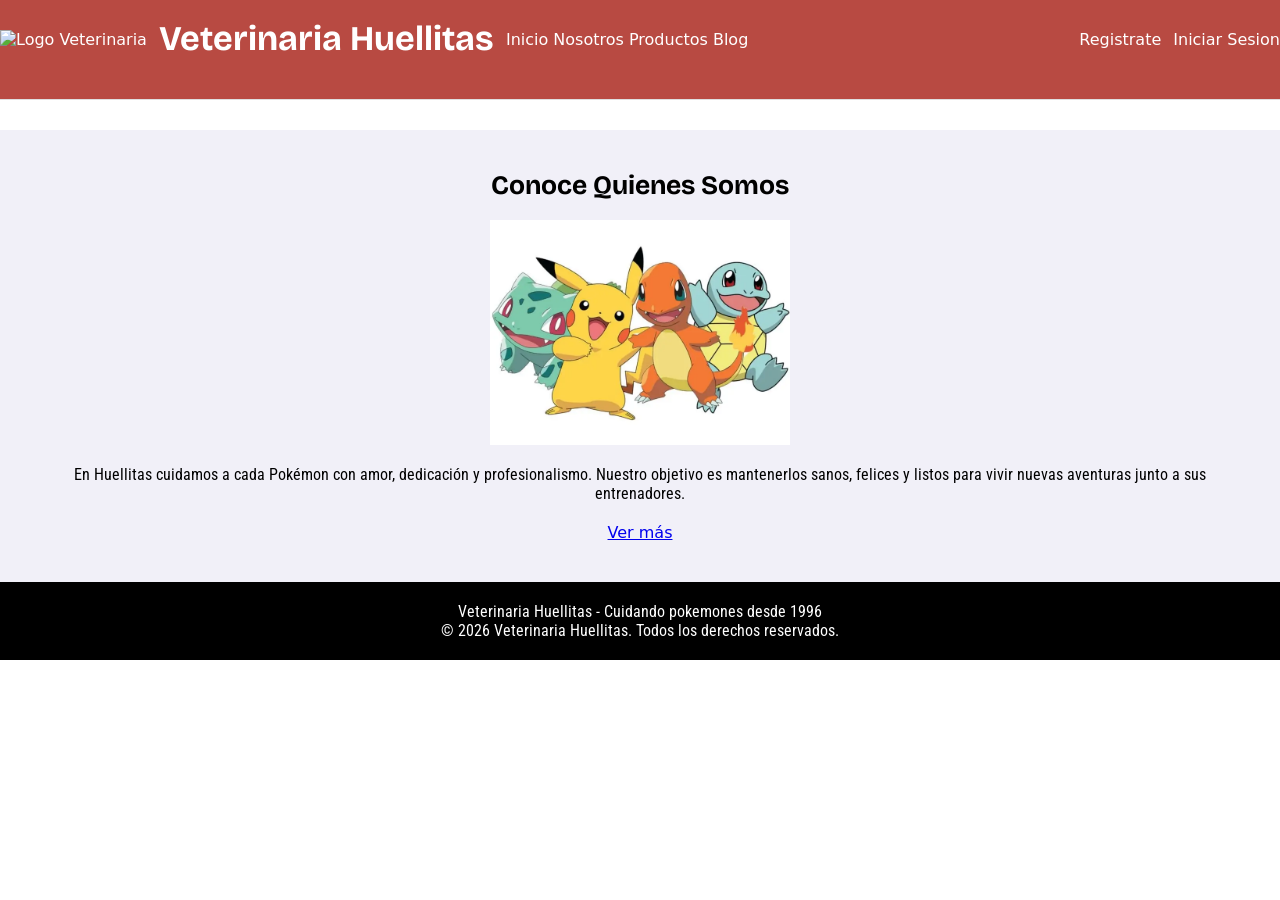
==== index.html @ f923ab17 "Merge pull request #19 from Rayen-Beltran/Rayen carpeta foto" ====
<!DOCTYPE html>
<html lang="es">
<head>
    <meta charset="UTF-8">
    <meta name="viewport" content="width=device-width, initial-scale=1.0">
    <title>Veterinaria Huellitas</title>
    <link rel="stylesheet" href="estilos/style.css">
</head>
<body>
    <header id="header">

    </header>
    <div class="seccion-index">
        <article id="Nosotros">
            <h2>
                Conoce Quienes Somos
            </h2>
            <img src="/imagenes/pokemones.webp" alt="pokemones" class="imgPoke">
            <p>
                En Huellitas cuidamos a cada Pokémon con amor, dedicación y profesionalismo.
                Nuestro objetivo es mantenerlos sanos, felices y listos para vivir nuevas aventuras junto a sus entrenadores.
            </p>
            <a href="paginas/nosotros.html" class="btn">Ver más</a>
        </article>
    </div>

    <footer id="footer">

    </footer>
</body>
<script src="scripts/injector.js"></script>
</html>
---- estilos/style.css ----
@import url('https://fonts.googleapis.com/css2?family=Roboto+Condensed:ital,wght@0,100..900;1,100..900&family=Smooch+Sans:wght@100..900&display=swap');
@import url('https://fonts.googleapis.com/css2?family=Bricolage+Grotesque:opsz,wght@12..96,200..800&family=Roboto+Condensed:ital,wght@0,100..900;1,100..900&family=Smooch+Sans:wght@100..900&display=swap');

* {
  margin: 0;
  padding: 0;
  box-sizing: border-box;
}

body{
    margin: 0;
    padding: 0;
    font-family: system-ui, -apple-system, BlinkMacSystemFont, 'Segoe UI', Roboto, Oxygen, Ubuntu, Cantarell, 'Open Sans', 'Helvetica Neue', sans-serif;
}


.no-select {
    -webkit-user-select: none;
    -moz-user-select: none;
    -ms-user-select: none;
    user-select: none;
}


h1{
    margin: 0;
    padding: 0;
    font-family: "Bricolage Grotesque", sans-serif;
    font-size: clamp(1.5rem, 1.221rem + 1.176vw, 2.25rem);
    line-height: clamp(1.75rem, 1.471rem + 1.176vw, 2.5rem);
}

h2{
    margin: 0;
    padding: 0;
    font-family: "Bricolage Grotesque", sans-serif;
    font-size: clamp(1rem, 0.721rem + 1.176vw, 1.75rem);
    line-height: clamp(1.25rem, 0.971rem + 1.176vw, 2rem);
}

p{
    margin: 0;
    padding: 0;
    text-align: center;
    font-family: "Roboto Condensed", sans-serif;
}

header{
    display: flex;
    align-items: center;
    justify-content: left;
    flex-wrap: wrap;
    border-bottom: 0.5px solid #dfdfdf;
    background-color: #B84A42;
    padding: 20px 0 40px 0;
    gap: 12px;
    color: #ffffff;
}
header a {
    color: #ffffff;
    text-decoration: none;
}

header section:last-child{
    margin-left: auto;
    display: flex;
    align-items: center;
    gap: 12px;
}

.logo {
    height: 50px;
    width: auto;
}

footer{
    background-color: #000;
    color: #fff;
    text-align: center;
    padding: 20px 0;
}

#inicio{
    display: flex;
    flex-direction: column;
    align-items: center;
    gap: 20px;
}

#inicio p{
    width: clamp(18.75rem, 7.108rem + 49.02vw, 50rem);
    text-align: justify;
}

#inicio img {
    width: clamp(18.75rem, 7.108rem + 49.02vw, 50rem);
    border-radius: 8px;
}

#Nosotros{
    display: flex;
    flex-direction: column;
    align-items: center;
    gap: 20px
}

#info{
    display: flex;
    flex-direction: column;
    align-items: center;
    gap: 20px
}

.caluga{
    height: 100%;
    width: 100%;
    display: flex;
    flex-direction: column;
    justify-content: center;
    align-items: center;
}

.boton {
    display: inline-block;
    padding: 10px 20px;
    background-color: #256b45;
    text-decoration: none;
    border-radius: 6px;
    color: #ffffff;
}

.seccion-index {
    align-items: flex-start;
    gap: 30px;
    background-color:#F1F0F8;
    padding: 40px;
    margin-top: 30px;
}

.imgPoke{
    width: 300px;
    height: auto;
    display: block;
    margin: 0 auto;
}

.seccion-nosotros {
    display: grid;
    grid-template-columns: 1fr 1fr;
    align-items: center;
    gap: 60px;
    background-color: #fceee1;
    padding: 60px;
}

.seccion-nosotros h2 {
    font-size: clamp(1.75rem, 1.3rem + 2vw, 3rem);
    font-weight: 800;
    line-height: 1.1;
    margin: 0;
}

.seccion-nosotros p {
    font-size: 1.05rem;
    line-height: 1.6;
    color: #333;
    text-align: left;
    margin: 0;
}

.img-nosotros{
    width: 100%;
    height: 450px;
    object-fit: cover;
    border-radius: 60% 40% 30% 70% / 60% 30% 70% 40%;
}

@media (max-width: 768px) {
    .seccion-nosotros {
        grid-template-columns: 1fr;
    }
}

.seccion-blog {
    display: flex;
    flex-direction: column;
    align-items: center;
    gap: 30px;
    background-color: #F1F0F8;
    padding: 50px 40px;
}

.seccion-blog h2 {
    text-align: center;
}

.blog-grid {
    display: grid;
    grid-template-columns: repeat(3, 1fr);
    gap: 30px;
    max-width: 1200px;
    width: 100%;
}

.blog-card {
    background-color: #ffffff;
    border-radius: 10px;
    overflow: hidden;
    box-shadow: 0 2px 8px rgba(0, 0, 0, 0.08);
    display: flex;
    flex-direction: column;
}

.blog-img {
    width: 100%;
    height: 220px;
    object-fit: cover;
}

.blog-info {
    display: flex;
    flex-direction: column;
    align-items: flex-start;
    gap: 10px;
    padding: 20px;
}

.blog-titulo {
    color: #C85048;
    font-family: "Bricolage Grotesque", sans-serif;
    font-weight: 800;
    font-size: 1.05rem;
    text-decoration: none;
    line-height: 1.3;
}

.blog-meta {
    color: #777;
    font-size: 0.85rem;
    text-align: left;
}

.blog-texto {
    color: #333;
    font-size: 0.95rem;
    text-align: left;
    line-height: 1.5;
}

@media (max-width: 900px) {
    .blog-grid {
        grid-template-columns: 1fr;
    }
}
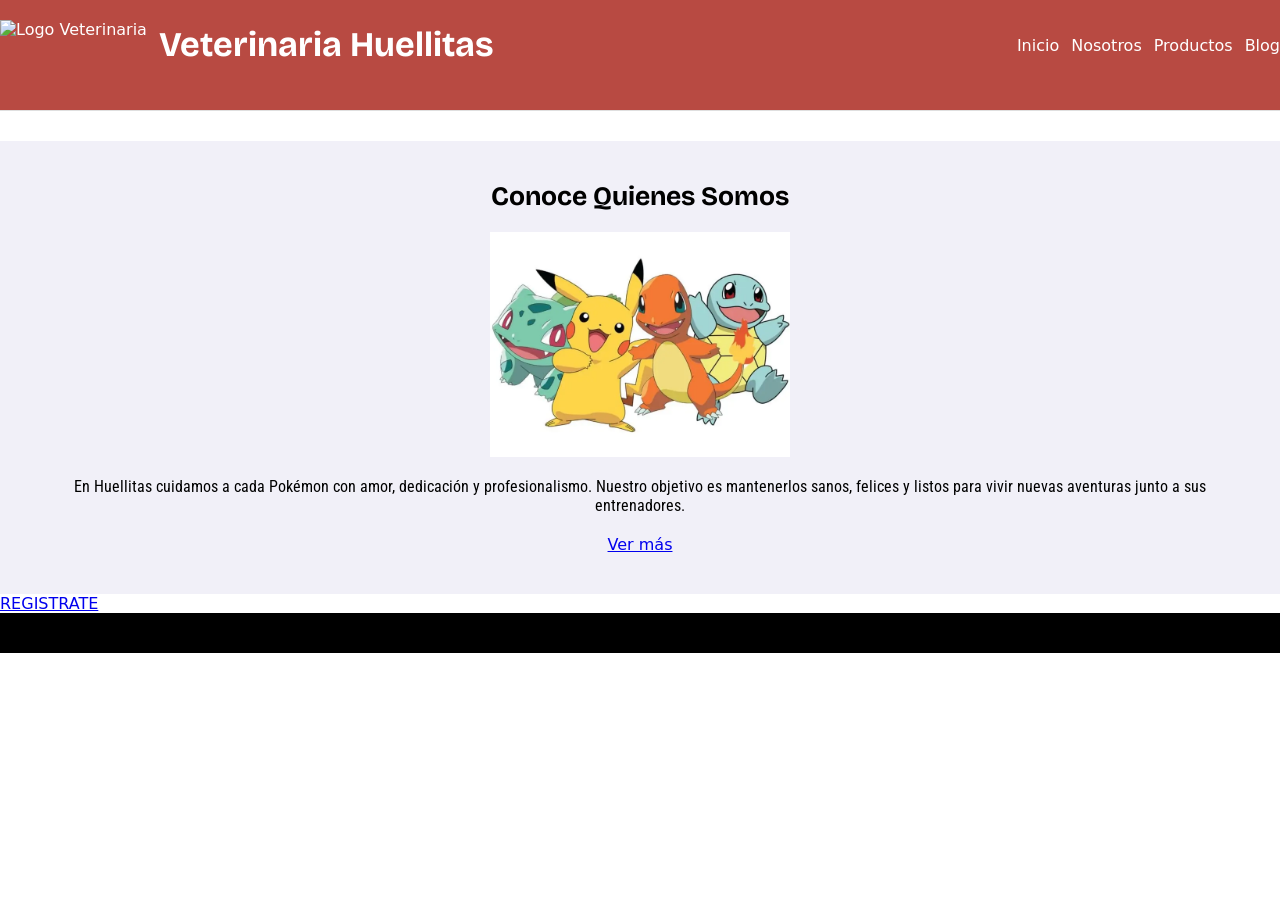
==== commit 08704b32: "arreglo imagenes" ====
--- a/index.html
+++ b/index.html
@@ -3,19 +3,26 @@
 <head>
     <meta charset="UTF-8">
     <meta name="viewport" content="width=device-width, initial-scale=1.0">
-    <title>Veterinaria Huellitas</title>
+    <title>Veterinaria"Huellitas"</title>
     <link rel="stylesheet" href="estilos/style.css">
 </head>
 <body>
     <header id="header">
-
+        <img href="/index.html" src="https://yt3.googleusercontent.com/ytc/AIdro_lUdOZuGBEOWyjiFl4M273jIjl_LObZoJJlVqd5mYdp4vA=s900-c-k-c0x00ffffff-no-rj" alt="Logo Veterinaria" class="logo">
+        <h1 class= "no-select"> Veterinaria Huellitas</h1>
+        <section>
+            <a href="#inicio">Inicio</a>
+            <a href="paginas/nosotros.html">Nosotros</a>
+            <a href="#Productos">Productos</a>
+            <a href="paginas/blogs.html">Blog</a>
+        </section>
     </header>
     <div class="seccion-index">
         <article id="Nosotros">
             <h2>
                 Conoce Quienes Somos
             </h2>
-            <img src="/imagenes/pokemones.webp" alt="pokemones" class="imgPoke">
+            <img src="imagenes/pokemones.webp" alt="pokemones" class="imgPoke">
             <p>
                 En Huellitas cuidamos a cada Pokémon con amor, dedicación y profesionalismo.
                 Nuestro objetivo es mantenerlos sanos, felices y listos para vivir nuevas aventuras junto a sus entrenadores.
@@ -23,10 +30,9 @@
             <a href="paginas/nosotros.html" class="btn">Ver más</a>
         </article>
     </div>
+    <a href="paginas/registroEntrenador.html"> REGISTRATE</a>
 
-    <footer id="footer">
-
-    </footer>
+    <footer id="footer"></footer>
 </body>
-<script src="scripts/injector.js"></script>
+<script src="scripts/script.js"></script>
 </html>
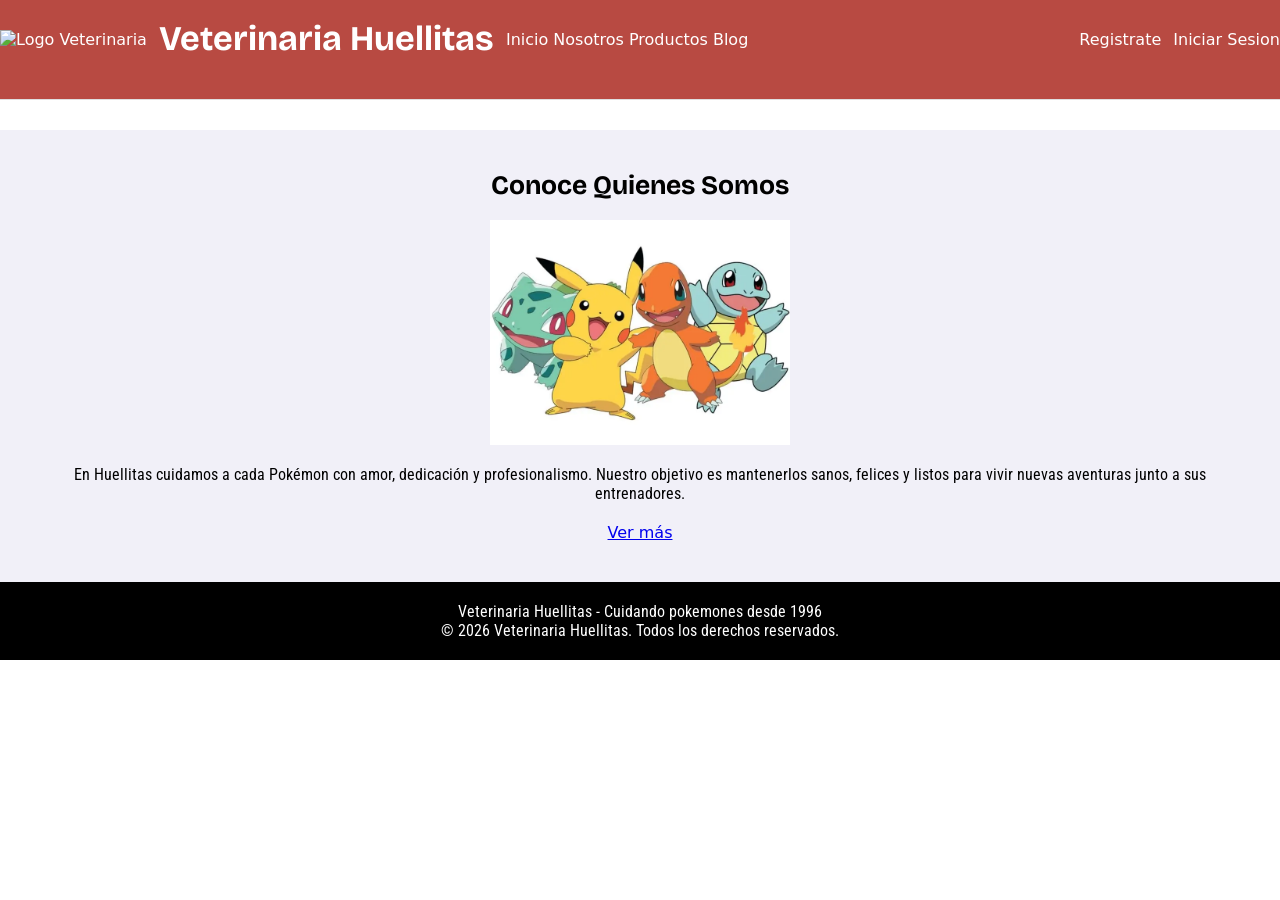
==== commit 93d366c7: "Merge pull request #20 from Rayen-Beltran/Rayen arreglo imagenes" ====
--- a/index.html
+++ b/index.html
@@ -3,19 +3,12 @@
 <head>
     <meta charset="UTF-8">
     <meta name="viewport" content="width=device-width, initial-scale=1.0">
-    <title>Veterinaria"Huellitas"</title>
+    <title>Veterinaria Huellitas</title>
     <link rel="stylesheet" href="estilos/style.css">
 </head>
 <body>
     <header id="header">
-        <img href="/index.html" src="https://yt3.googleusercontent.com/ytc/AIdro_lUdOZuGBEOWyjiFl4M273jIjl_LObZoJJlVqd5mYdp4vA=s900-c-k-c0x00ffffff-no-rj" alt="Logo Veterinaria" class="logo">
-        <h1 class= "no-select"> Veterinaria Huellitas</h1>
-        <section>
-            <a href="#inicio">Inicio</a>
-            <a href="paginas/nosotros.html">Nosotros</a>
-            <a href="#Productos">Productos</a>
-            <a href="paginas/blogs.html">Blog</a>
-        </section>
+
     </header>
     <div class="seccion-index">
         <article id="Nosotros">
@@ -30,9 +23,10 @@
             <a href="paginas/nosotros.html" class="btn">Ver más</a>
         </article>
     </div>
-    <a href="paginas/registroEntrenador.html"> REGISTRATE</a>
 
-    <footer id="footer"></footer>
+    <footer id="footer">
+
+    </footer>
 </body>
-<script src="scripts/script.js"></script>
+<script src="scripts/injector.js"></script>
 </html>
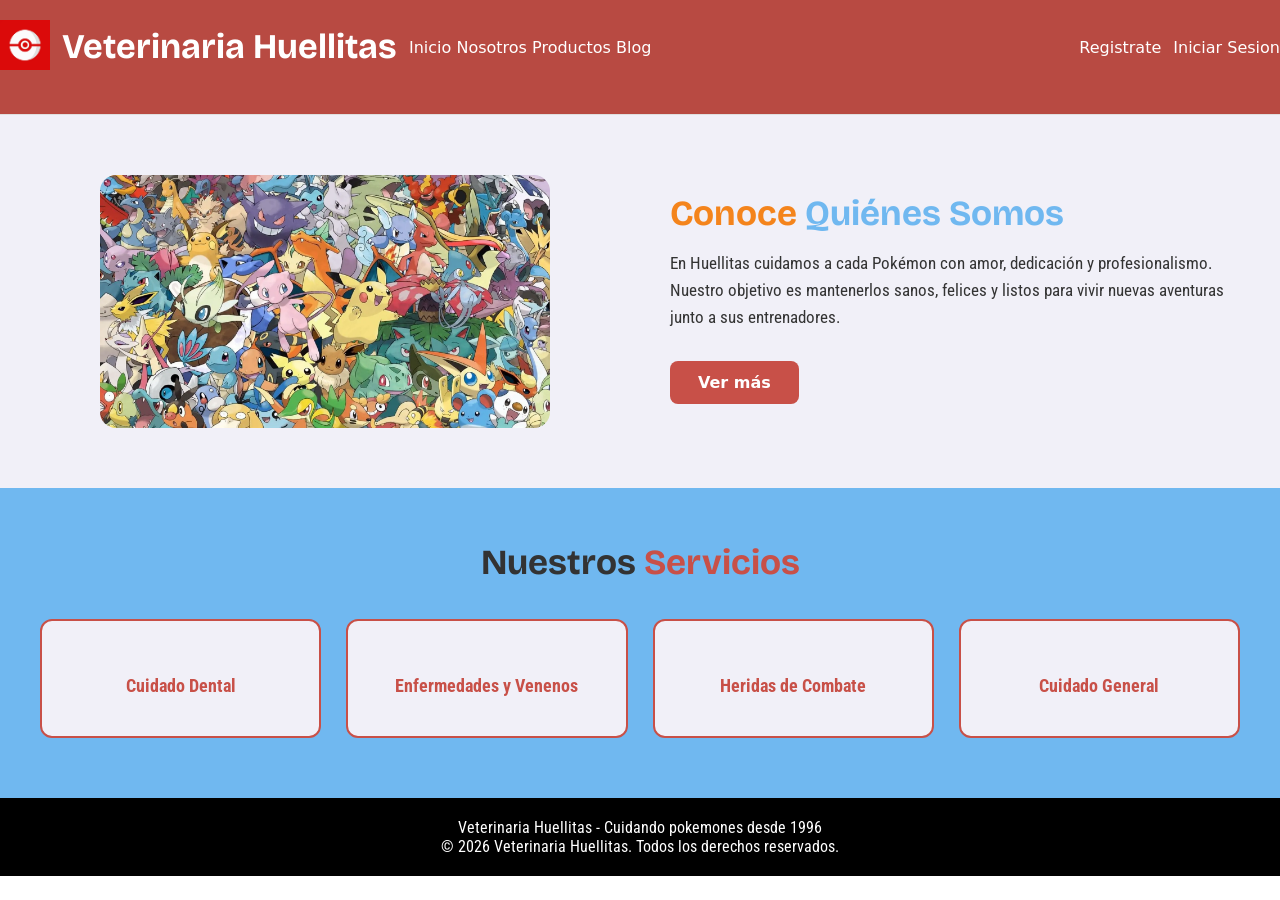
==== commit 41d84c92: "arreglo inicio" ====
--- a/index.html
+++ b/index.html
@@ -12,17 +12,44 @@
     </header>
     <div class="seccion-index">
         <article id="Nosotros">
-            <h2>
-                Conoce Quienes Somos
-            </h2>
-            <img src="imagenes/pokemones.webp" alt="pokemones" class="imgPoke">
-            <p>
-                En Huellitas cuidamos a cada Pokémon con amor, dedicación y profesionalismo.
-                Nuestro objetivo es mantenerlos sanos, felices y listos para vivir nuevas aventuras junto a sus entrenadores.
-            </p>
-            <a href="paginas/nosotros.html" class="btn">Ver más</a>
+            <div class="nosotros-imagen">
+                <img src="../imagenes/muchosPokes.webp" alt="pokemones" class="imgPoke">
+            </div>
+            <div class="nosotros-texto">
+                <h2>
+                    <span class="titulo-naranja">Conoce</span>
+                    <span class="titulo-verde">Quiénes Somos</span>
+                </h2>
+                <p>
+                    En Huellitas cuidamos a cada Pokémon con amor, dedicación y profesionalismo.
+                    Nuestro objetivo es mantenerlos sanos, felices y listos para vivir nuevas aventuras junto a sus entrenadores.
+                </p>
+                <a href="paginas/nosotros.html" class="btn">Ver más</a>
+            </div>
         </article>
     </div>
+    <section id="Servicios" class="seccion-servicios">
+        <h2 class="servicios-titulo">Nuestros <span class="destacado">Servicios</span></h2>
+
+        <div class="servicios-grid">
+            <div class="servicio-card">
+                <i class="fa-solid fa-tooth"></i>
+                <p>Cuidado Dental</p>
+            </div>
+            <div class="servicio-card">
+                <i class="fa-solid fa-skull-crossbones"></i>
+                <p>Enfermedades y Venenos</p>
+            </div>
+            <div class="servicio-card">
+                <i class="fa-solid fa-bandage"></i>
+                <p>Heridas de Combate</p>
+            </div>
+            <div class="servicio-card">
+                <i class="fa-solid fa-heart-pulse"></i>
+                <p>Cuidado General</p>
+            </div>
+        </div>
+    </section>
 
     <footer id="footer">
 
--- a/estilos/style.css
+++ b/estilos/style.css
@@ -12,7 +12,6 @@
     padding: 0;
     font-family: system-ui, -apple-system, BlinkMacSystemFont, 'Segoe UI', Roboto, Oxygen, Ubuntu, Cantarell, 'Open Sans', 'Helvetica Neue', sans-serif;
 }
-
 
 .no-select {
     -webkit-user-select: none;
@@ -20,7 +19,6 @@
     -ms-user-select: none;
     user-select: none;
 }
-
 
 h1{
     margin: 0;
@@ -97,13 +95,6 @@
     border-radius: 8px;
 }
 
-#Nosotros{
-    display: flex;
-    flex-direction: column;
-    align-items: center;
-    gap: 20px
-}
-
 #info{
     display: flex;
     flex-direction: column;
@@ -129,21 +120,87 @@
     color: #ffffff;
 }
 
+/* ===== Sección "Conoce Quiénes Somos" (index) ===== */
 .seccion-index {
-    align-items: flex-start;
-    gap: 30px;
-    background-color:#F1F0F8;
-    padding: 40px;
-    margin-top: 30px;
-}
-
-.imgPoke{
-    width: 300px;
-    height: auto;
+    padding: 60px 40px;
+    background-color: #F1F0F8; /* gris claro */
+}
+
+#Nosotros {
+    display: flex;
+    align-items: center;
+    justify-content: center;
+    gap: 60px;
+    max-width: 1200px;
+    margin: 0 auto;
+    flex-wrap: wrap;
+}
+
+.nosotros-imagen {
+    flex: 1;
+    min-width: 300px;
+}
+
+.imgPoke {
+    width: 100%;
+    max-width: 450px;
+    border-radius: 16px;
     display: block;
     margin: 0 auto;
 }
 
+.nosotros-texto {
+    flex: 1;
+    min-width: 300px;
+}
+
+.nosotros-texto h2 {
+    font-size: 2.2rem;
+    margin-bottom: 20px;
+}
+
+.titulo-naranja {
+    color: #f4841c;
+}
+
+.titulo-verde {
+    color: #70B8F0;
+}
+
+.nosotros-texto p {
+    font-size: 1.05rem;
+    line-height: 1.6;
+    color: #333;
+    text-align: left;
+    margin-bottom: 30px;
+}
+
+.btn {
+    display: inline-block;
+    background-color: #C85048; /* rojo claro */
+    color: white;
+    text-decoration: none;
+    padding: 12px 28px;
+    border-radius: 8px;
+    font-weight: bold;
+    transition: background-color 0.2s;
+}
+
+.btn:hover {
+    background-color: #a63d36;
+}
+
+@media (max-width: 800px) {
+    #Nosotros {
+        flex-direction: column;
+        text-align: center;
+    }
+    .nosotros-texto p {
+        text-align: center;
+    }
+}
+
+/* ===== Sección "Nosotros" (página nosotros.html) ===== */
 .seccion-nosotros {
     display: grid;
     grid-template-columns: 1fr 1fr;
@@ -181,6 +238,7 @@
     }
 }
 
+/* ===== Sección Blog ===== */
 .seccion-blog {
     display: flex;
     flex-direction: column;
@@ -252,3 +310,70 @@
         grid-template-columns: 1fr;
     }
 }
+
+/* ===== Sección Servicios ===== */
+.seccion-servicios {
+    background-color: #70B8F0; /* celeste */
+    padding: 60px 40px;
+    text-align: center;
+    width: 100%;
+}
+
+.servicios-titulo {
+    text-align: center;
+    width: 100%;
+    margin: 0 auto 40px auto;
+    color: #333;
+    font-size: 2.2rem;
+}
+
+.servicios-titulo .destacado {
+    color: #C85048;
+}
+
+.servicios-grid {
+    display: grid;
+    grid-template-columns: repeat(4, 1fr);
+    gap: 25px;
+    max-width: 1200px;
+    margin: 0 auto;
+}
+
+.servicio-card {
+    background-color: #F1F0F8;
+    border: 2px solid #C85048;
+    border-radius: 12px;
+    padding: 40px 20px;
+    color: #C85048;
+    transition: transform 0.2s, background-color 0.2s;
+    cursor: pointer;
+}
+
+.servicio-card:hover {
+    background-color: #C85048;
+    color: #F1F0F8;
+    transform: translateY(-5px);
+}
+
+.servicio-card i {
+    font-size: 3rem;
+    margin-bottom: 15px;
+    display: block;
+}
+
+.servicio-card p {
+    font-weight: bold;
+    font-size: 1.1rem;
+}
+
+@media (max-width: 900px) {
+    .servicios-grid {
+        grid-template-columns: repeat(2, 1fr);
+    }
+}
+
+@media (max-width: 500px) {
+    .servicios-grid {
+        grid-template-columns: 1fr;
+    }
+}
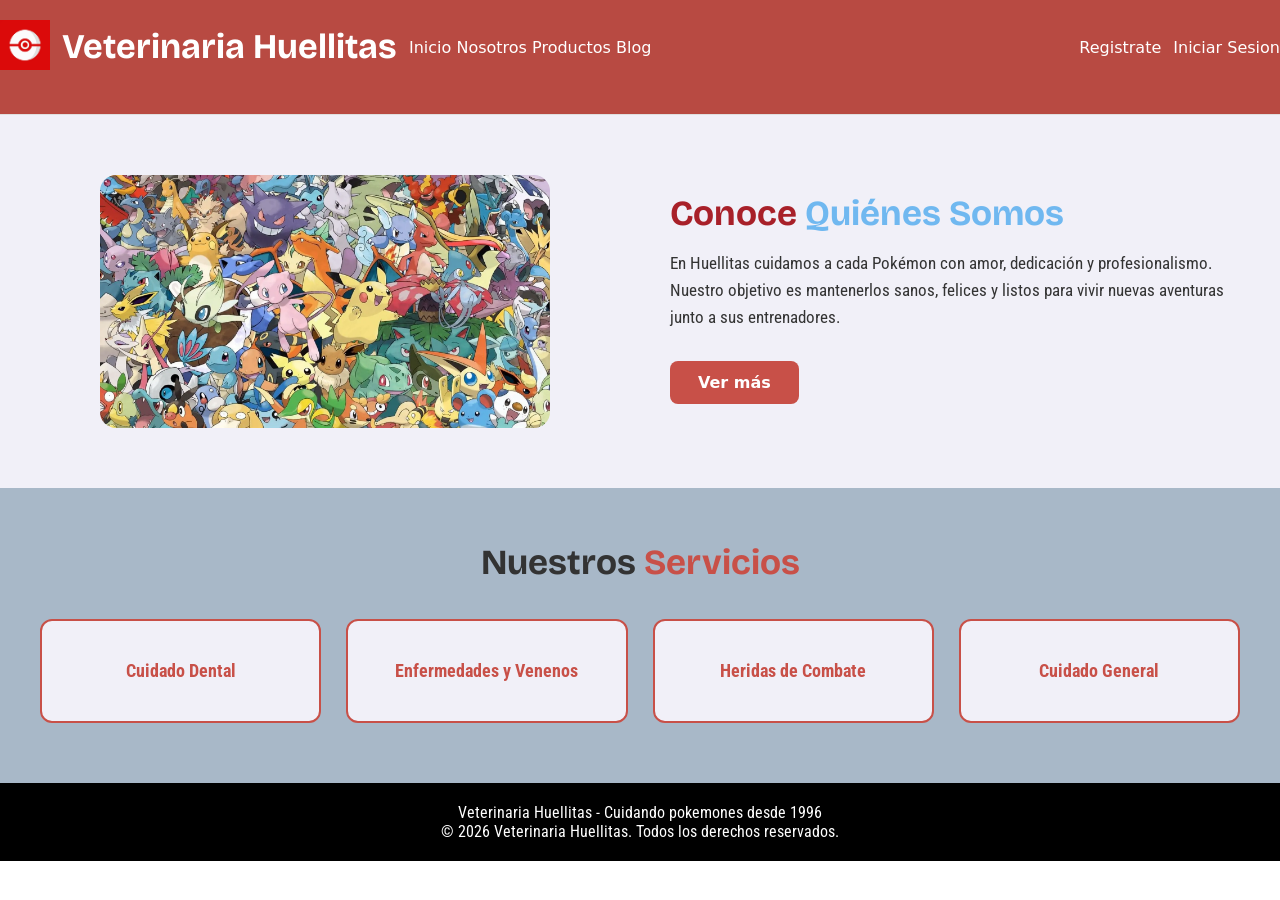
==== commit 4c3c8e49: "seccion servicios" ====
--- a/index.html
+++ b/index.html
@@ -13,12 +13,12 @@
     <div class="seccion-index">
         <article id="Nosotros">
             <div class="nosotros-imagen">
-                <img src="../imagenes/muchosPokes.webp" alt="pokemones" class="imgPoke">
+                <img src="imagenes/muchosPokes.webp" alt="pokemones" class="imgPoke">
             </div>
             <div class="nosotros-texto">
                 <h2>
-                    <span class="titulo-naranja">Conoce</span>
-                    <span class="titulo-verde">Quiénes Somos</span>
+                    <span class="titulo-rojo">Conoce</span>
+                    <span class="titulo-celeste">Quiénes Somos</span>
                 </h2>
                 <p>
                     En Huellitas cuidamos a cada Pokémon con amor, dedicación y profesionalismo.
@@ -30,22 +30,17 @@
     </div>
     <section id="Servicios" class="seccion-servicios">
         <h2 class="servicios-titulo">Nuestros <span class="destacado">Servicios</span></h2>
-
         <div class="servicios-grid">
             <div class="servicio-card">
-                <i class="fa-solid fa-tooth"></i>
                 <p>Cuidado Dental</p>
             </div>
             <div class="servicio-card">
-                <i class="fa-solid fa-skull-crossbones"></i>
                 <p>Enfermedades y Venenos</p>
             </div>
             <div class="servicio-card">
-                <i class="fa-solid fa-bandage"></i>
                 <p>Heridas de Combate</p>
             </div>
             <div class="servicio-card">
-                <i class="fa-solid fa-heart-pulse"></i>
                 <p>Cuidado General</p>
             </div>
         </div>
--- a/estilos/style.css
+++ b/estilos/style.css
@@ -120,10 +120,10 @@
     color: #ffffff;
 }
 
-/* ===== Sección "Conoce Quiénes Somos" (index) ===== */
+
 .seccion-index {
     padding: 60px 40px;
-    background-color: #F1F0F8; /* gris claro */
+    background-color: #F1F0F8;
 }
 
 #Nosotros {
@@ -159,11 +159,11 @@
     margin-bottom: 20px;
 }
 
-.titulo-naranja {
-    color: #f4841c;
-}
-
-.titulo-verde {
+.titulo-rojo {
+    color: #A82029;
+}
+
+.titulo-celeste {
     color: #70B8F0;
 }
 
@@ -200,7 +200,6 @@
     }
 }
 
-/* ===== Sección "Nosotros" (página nosotros.html) ===== */
 .seccion-nosotros {
     display: grid;
     grid-template-columns: 1fr 1fr;
@@ -238,7 +237,7 @@
     }
 }
 
-/* ===== Sección Blog ===== */
+
 .seccion-blog {
     display: flex;
     flex-direction: column;
@@ -311,9 +310,9 @@
     }
 }
 
-/* ===== Sección Servicios ===== */
+
 .seccion-servicios {
-    background-color: #70B8F0; /* celeste */
+    background-color: #A8B8C8;
     padding: 60px 40px;
     text-align: center;
     width: 100%;
@@ -355,12 +354,6 @@
     transform: translateY(-5px);
 }
 
-.servicio-card i {
-    font-size: 3rem;
-    margin-bottom: 15px;
-    display: block;
-}
-
 .servicio-card p {
     font-weight: bold;
     font-size: 1.1rem;
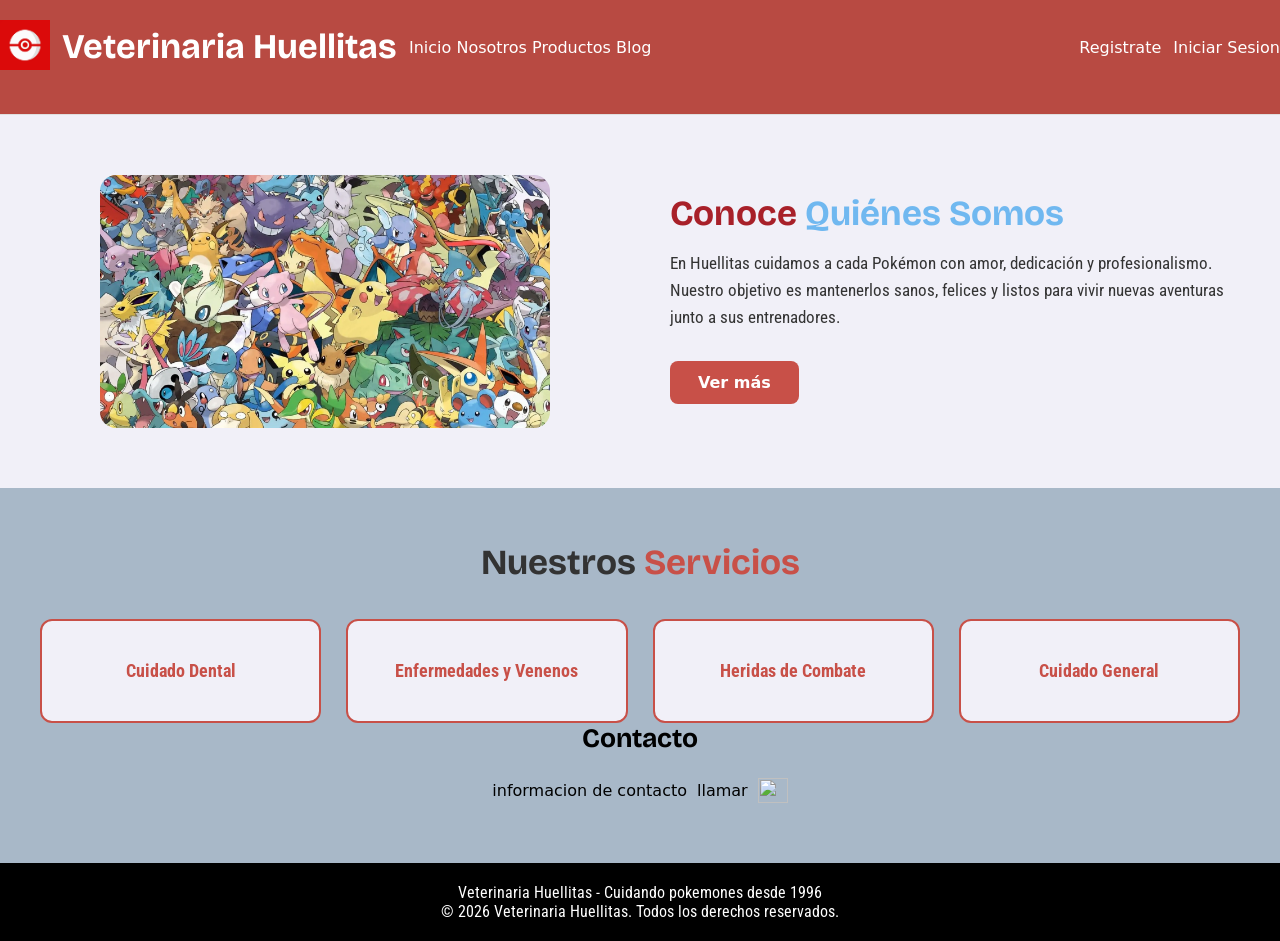
==== commit c8e2fde2: "contacto" ====
--- a/index.html
+++ b/index.html
@@ -44,6 +44,16 @@
                 <p>Cuidado General</p>
             </div>
         </div>
+        <article id="contacto">
+            <div>
+                <h2>Contacto</h2>
+                <a href="mailto:mat.oviedo@duocuc.cl">informacion de contacto</a>
+                <a href="tel:+56912341234">llamar</a>
+                <a href="https://www.instagram.com/poke_veterinaria/">
+                <img src="https://www.designenlassen.de/blog/wp-content/uploads/2024/02/Instagram_icon.png.webp" alt=""class="img-contacto">
+                </a>
+            </div>
+        </article>
     </section>
 
     <footer id="footer">
--- a/estilos/style.css
+++ b/estilos/style.css
@@ -102,6 +102,37 @@
     gap: 20px
 }
 
+
+#contacto div:first-child {
+    display: flex;
+    flex-direction: row;      
+    flex-wrap: wrap;         
+    justify-content: center; 
+    align-items: center;     
+    gap: 10px; 
+    text-align: center;
+}
+
+#contacto div:first-child h2 {
+    width: 100%;
+    text-align: center;
+    margin-bottom: 15px;
+}
+
+#contacto a {
+    display: inline-flex;
+    align-items: center;
+    text-decoration: none;
+    color: #000;
+}
+
+
+.img-contacto {
+    width: 30px;
+    height: 25px;
+    object-fit: contain;
+    vertical-align: middle;
+}
 .caluga{
     height: 100%;
     width: 100%;
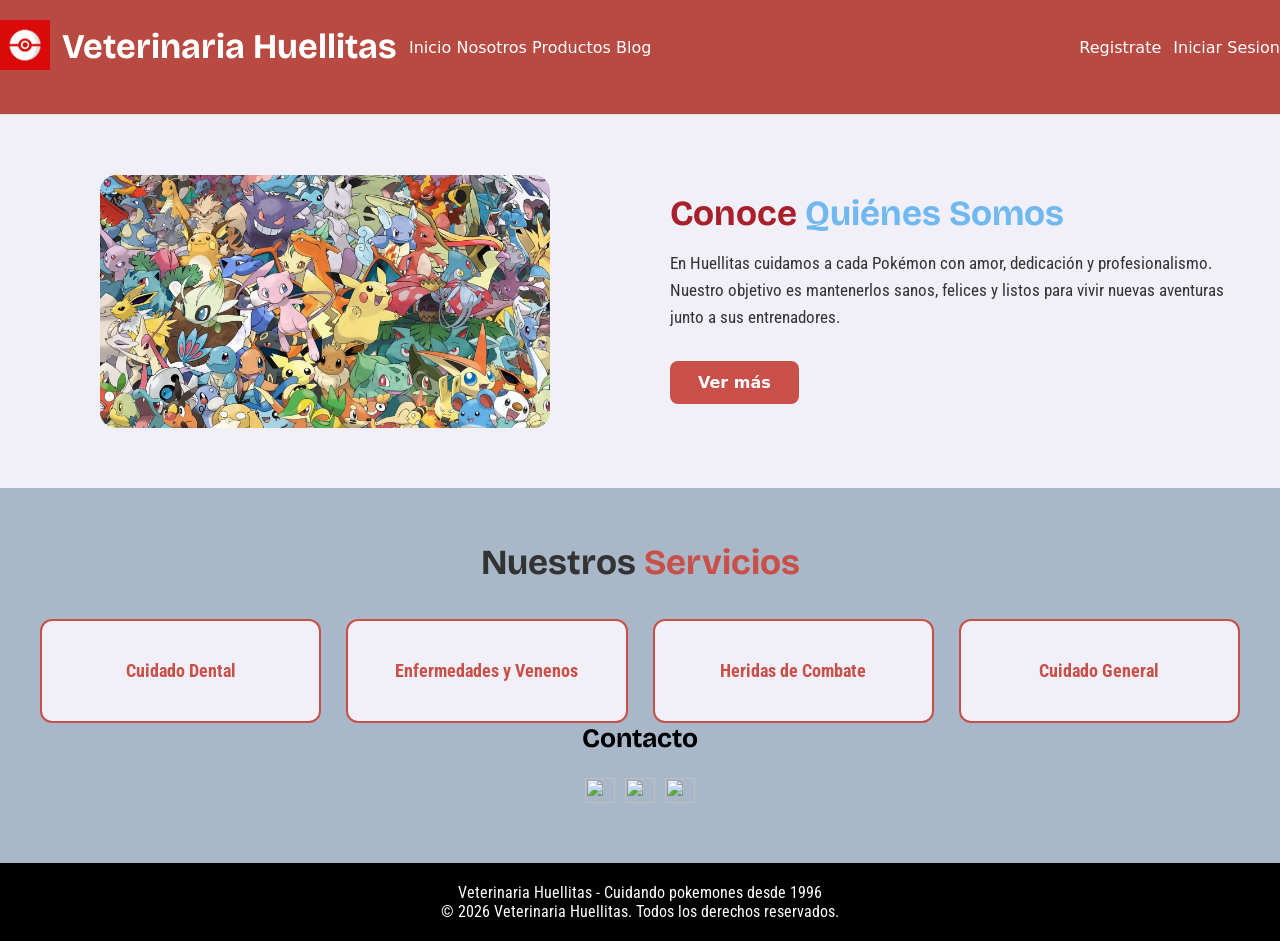
==== commit 0989072a: "contactos" ====
--- a/index.html
+++ b/index.html
@@ -47,8 +47,12 @@
         <article id="contacto">
             <div>
                 <h2>Contacto</h2>
-                <a href="mailto:mat.oviedo@duocuc.cl">informacion de contacto</a>
-                <a href="tel:+56912341234">llamar</a>
+                <a href="email:mat.oviedo@duocuc.cl">
+                    <img src="https://cdn-icons-png.flaticon.com/512/732/732200.png" alt="" class="img-contacto">
+                </a>
+                <a href="tel:+56912341234">
+                    <img src="https://encrypted-tbn0.gstatic.com/images?q=tbn:ANd9GcQ02Zu33YkwMxUTIyO7t_qw_bywcv8LmeJ2wfFVQDbKbQ&s=10" alt="" class="img-contacto">
+                </a>
                 <a href="https://www.instagram.com/poke_veterinaria/">
                 <img src="https://www.designenlassen.de/blog/wp-content/uploads/2024/02/Instagram_icon.png.webp" alt=""class="img-contacto">
                 </a>
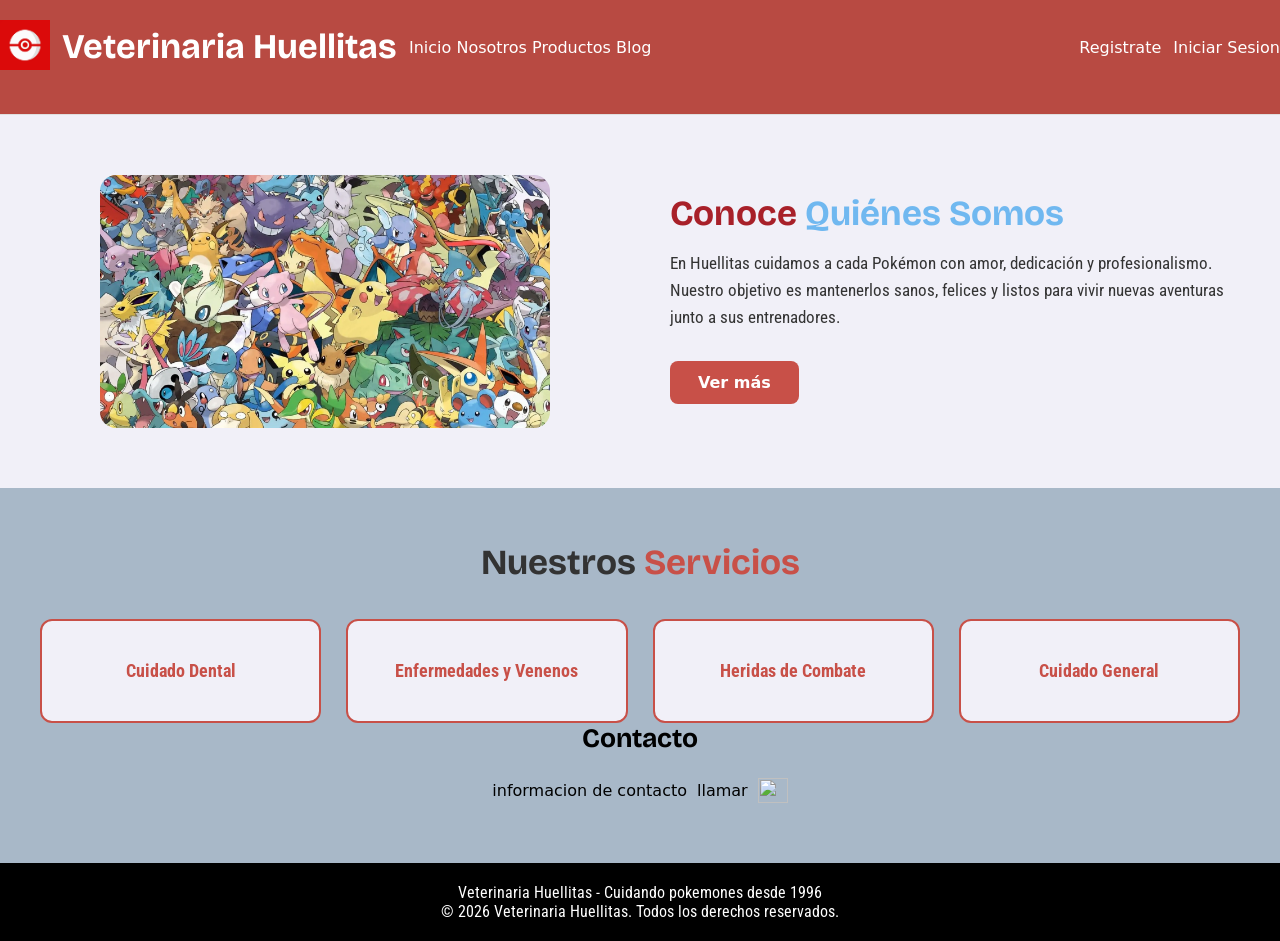
==== commit d43868b9: "Merge branch 'main' of https://github.com/Rayen-Beltran/Veterinaria-Pokemon" ====
--- a/index.html
+++ b/index.html
@@ -47,12 +47,8 @@
         <article id="contacto">
             <div>
                 <h2>Contacto</h2>
-                <a href="email:mat.oviedo@duocuc.cl">
-                    <img src="https://cdn-icons-png.flaticon.com/512/732/732200.png" alt="" class="img-contacto">
-                </a>
-                <a href="tel:+56912341234">
-                    <img src="https://encrypted-tbn0.gstatic.com/images?q=tbn:ANd9GcQ02Zu33YkwMxUTIyO7t_qw_bywcv8LmeJ2wfFVQDbKbQ&s=10" alt="" class="img-contacto">
-                </a>
+                <a href="mailto:mat.oviedo@duocuc.cl">informacion de contacto</a>
+                <a href="tel:+56912341234">llamar</a>
                 <a href="https://www.instagram.com/poke_veterinaria/">
                 <img src="https://www.designenlassen.de/blog/wp-content/uploads/2024/02/Instagram_icon.png.webp" alt=""class="img-contacto">
                 </a>
